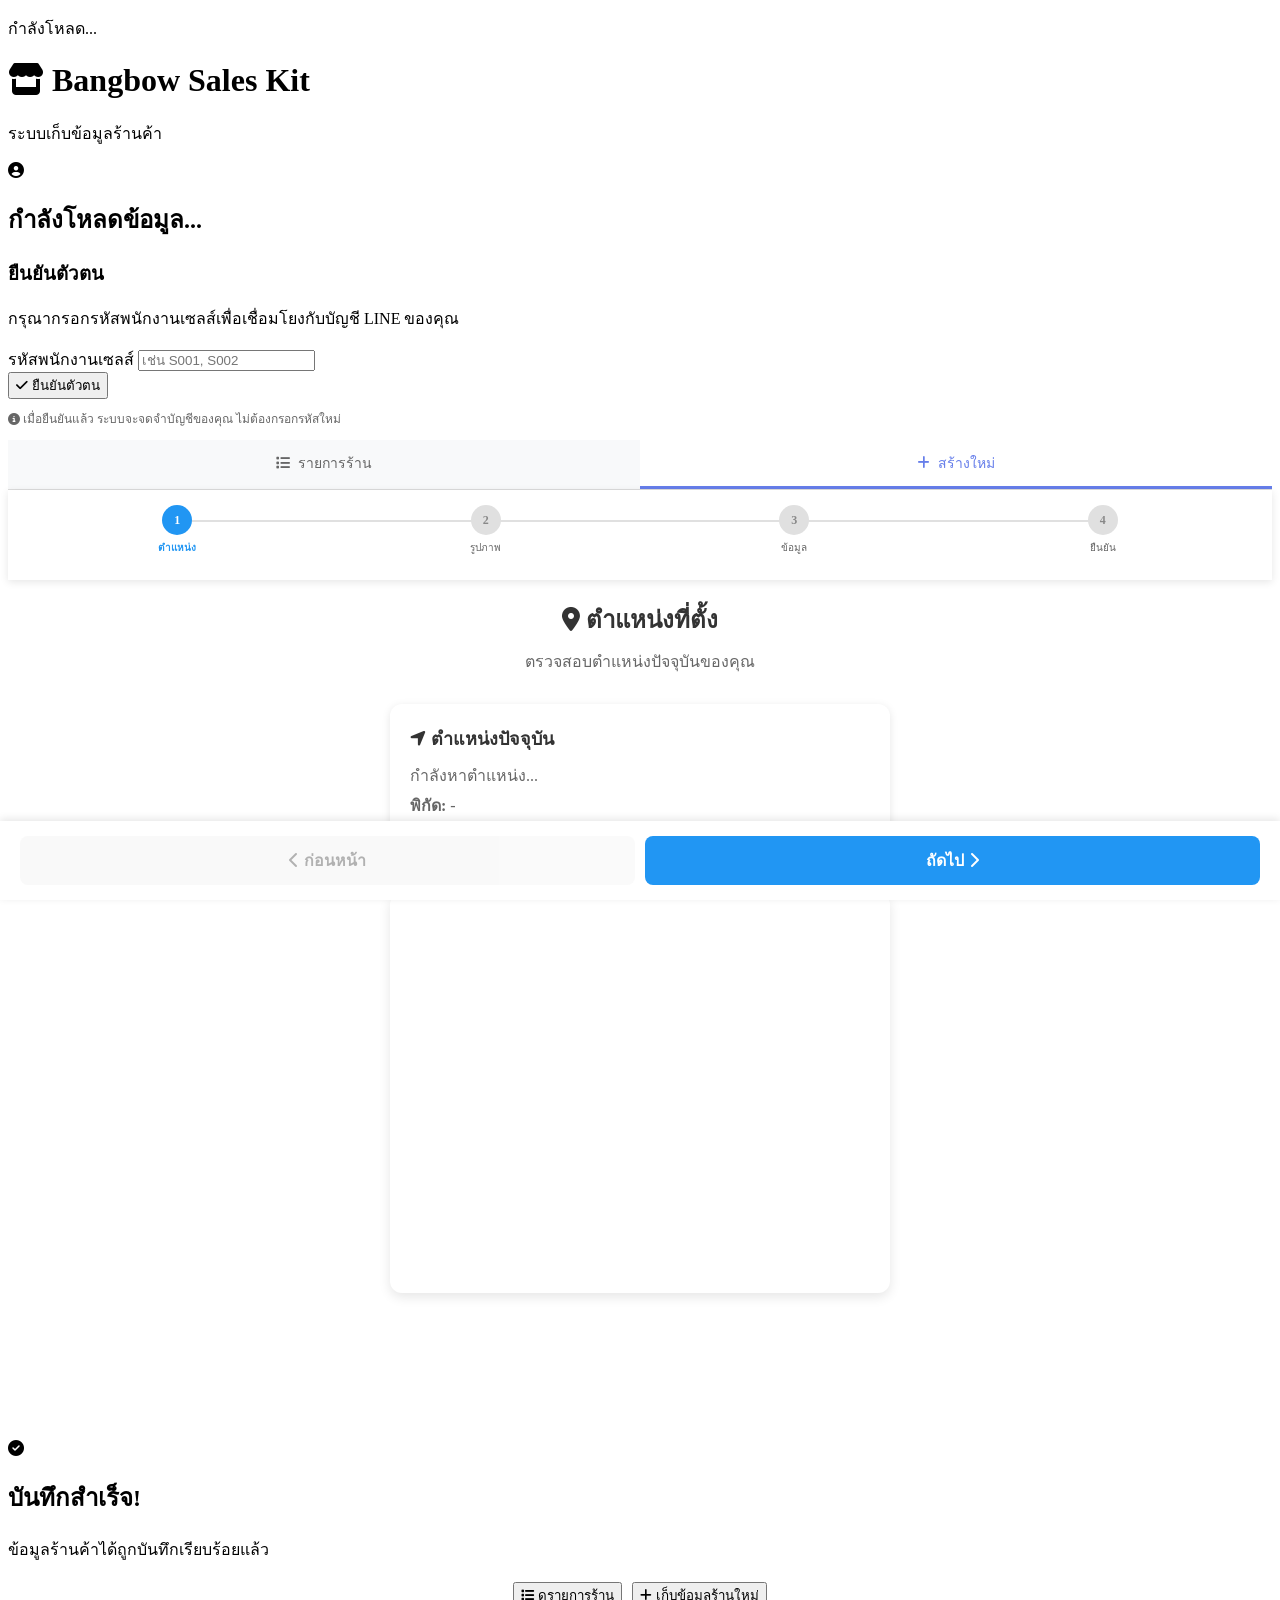
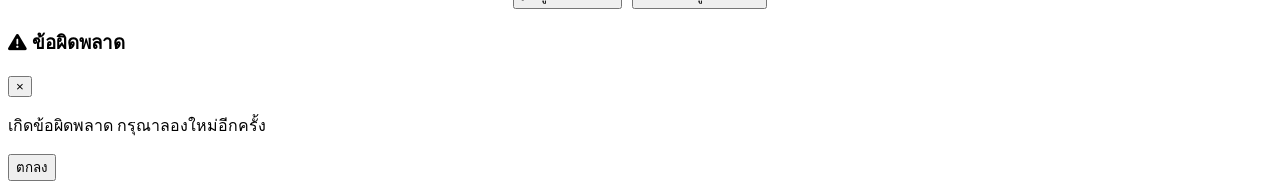
==== crmliff/www/liff-app.html @ 9cd65700 "ปรับปรุงฟังก์ชันการจัดการพนักงานเซลส์ใน JavaScript โดยเพิ่มการเก็บข้อมูลพนักงานใน localStorage สำหรั" ====
<!DOCTYPE html>
<html lang="th">
<head>
    <meta charset="UTF-8">
    <meta name="viewport" content="width=device-width, initial-scale=1.0, user-scalable=no">
    <title>Bangbow Sales Kit - เก็บข้อมูลร้านค้า</title>
    
    <!-- LIFF SDK -->
    <script src="https://static.line-scdn.net/liff/edge/2/sdk.js"></script>
    
    <!-- Leaflet CSS -->
    <link rel="stylesheet" href="https://unpkg.com/leaflet@1.9.4/dist/leaflet.css" />
    
    <!-- CSS -->
    <link rel="stylesheet" href="/assets/crmliff/css/liff-app.css">
    
    <!-- Fonts -->
    <link rel="preconnect" href="https://fonts.googleapis.com">
    <link rel="preconnect" href="https://fonts.gstatic.com" crossorigin>
    <link href="https://fonts.googleapis.com/css2?family=Prompt:wght@300;400;500;600;700&display=swap" rel="stylesheet">
    
    <!-- Icons -->
    <link rel="stylesheet" href="https://cdnjs.cloudflare.com/ajax/libs/font-awesome/6.4.0/css/all.min.css">
    
    <style>
        /* Progress Bar Styles */
        .progress-container {
            background: white;
            padding: 15px;
            box-shadow: 0 2px 8px rgba(0,0,0,0.1);
            position: sticky;
            top: 0;
            z-index: 100;
        }
        
        .progress-bar {
            display: flex;
            justify-content: space-between;
            align-items: center;
            margin-bottom: 10px;
        }
        
        .progress-step {
            flex: 1;
            text-align: center;
            position: relative;
        }
        
        .progress-step:not(:last-child)::after {
            content: '';
            position: absolute;
            top: 15px;
            right: -50%;
            width: 100%;
            height: 2px;
            background: #e0e0e0;
            z-index: -1;
        }
        
        .progress-step.completed::after {
            background: #4CAF50;
        }
        
        .progress-step-circle {
            width: 30px;
            height: 30px;
            border-radius: 50%;
            background: #e0e0e0;
            color: #888;
            display: flex;
            align-items: center;
            justify-content: center;
            margin: 0 auto 5px;
            font-weight: bold;
            font-size: 12px;
        }
        
        .progress-step.active .progress-step-circle {
            background: #2196F3;
            color: white;
        }
        
        .progress-step.completed .progress-step-circle {
            background: #4CAF50;
            color: white;
        }
        
        .progress-step-label {
            font-size: 10px;
            color: #666;
            font-weight: 500;
        }
        
        .progress-step.active .progress-step-label {
            color: #2196F3;
            font-weight: 600;
        }
        
        .progress-step.completed .progress-step-label {
            color: #4CAF50;
            font-weight: 600;
        }
        
        /* Step Content Styles */
        .step-content {
            display: none;
            padding: 20px 20px 120px 20px; /* Extra bottom padding for navigation */
            min-height: calc(100vh - 180px);
            max-width: 500px;
            margin: 0 auto;
            overflow-y: auto;
        }
        
        .step-content.active {
            display: block;
        }
        
        .step-title {
            text-align: center;
            margin-bottom: 30px;
            color: #333;
        }
        
        .step-title h2 {
            margin: 0 0 10px 0;
            font-size: 24px;
            font-weight: 600;
        }
        
        .step-title p {
            margin: 0;
            color: #666;
            font-size: 16px;
        }
        
        /* Navigation Buttons */
        .step-navigation {
            position: fixed;
            bottom: 0;
            left: 0;
            right: 0;
            background: white;
            padding: 15px 20px;
            padding-bottom: max(15px, env(safe-area-inset-bottom));
            box-shadow: 0 -2px 8px rgba(0,0,0,0.1);
            display: flex;
            gap: 10px;
            z-index: 1000;
        }
        
        .btn-nav {
            flex: 1;
            padding: 12px 20px;
            border: none;
            border-radius: 8px;
            font-size: 16px;
            font-weight: 600;
            cursor: pointer;
            transition: all 0.3s ease;
        }
        
        .btn-nav.btn-prev {
            background: #f5f5f5;
            color: #666;
        }
        
        .btn-nav.btn-next {
            background: #2196F3;
            color: white;
        }
        
        .btn-nav:disabled {
            opacity: 0.5;
            cursor: not-allowed;
        }
        
        /* Map specific styles for step 1 */
        .map-step-container {
            height: 50vh;
            max-height: 400px;
            min-height: 250px;
            border-radius: 12px;
            overflow: hidden;
            box-shadow: 0 4px 12px rgba(0,0,0,0.1);
            margin-bottom: 20px;
        }
        
        .location-info-card {
            background: white;
            padding: 20px;
            border-radius: 12px;
            box-shadow: 0 2px 8px rgba(0,0,0,0.1);
            margin-bottom: 20px;
        }
        
        .location-info-card h3 {
            margin: 0 0 10px 0;
            color: #333;
            font-size: 18px;
        }
        
        .location-info-card p {
            margin: 5px 0;
            color: #666;
        }
        
        .location-accuracy {
            display: flex;
            align-items: center;
            gap: 10px;
            margin-top: 10px;
        }
        
        .accuracy-dot {
            width: 12px;
            height: 12px;
            border-radius: 50%;
        }
        
        .accuracy-high { background: #4CAF50; }
        .accuracy-medium { background: #FF9800; }
        .accuracy-low { background: #F44336; }
        
        /* Photo section styles for step 2 */
        .photo-section {
            text-align: center;
        }
        
        .photo-capture-container {
            background: #f8f9fa;
            border: 2px dashed #dee2e6;
            border-radius: 12px;
            padding: 40px 20px;
            margin-bottom: 30px;
            transition: all 0.3s ease;
        }
        
        .photo-capture-container.has-photo {
            border-style: solid;
            border-color: #4CAF50;
            background: #f8fff8;
        }
        
        .photo-preview-large {
            max-width: 100%;
            max-height: 300px;
            border-radius: 8px;
            margin-bottom: 15px;
        }
        
        /* Store type selection for step 2 */
        .store-type-grid {
            display: grid;
            grid-template-columns: repeat(2, 1fr);
            gap: 15px;
            margin-top: 30px;
        }
        
        .store-type-card {
            background: white;
            border: 2px solid #e0e0e0;
            border-radius: 12px;
            padding: 20px;
            text-align: center;
            cursor: pointer;
            transition: all 0.3s ease;
        }
        
        .store-type-card.selected {
            border-color: #2196F3;
            background: #f3f8ff;
        }
        
        .store-type-card .icon {
            font-size: 32px;
            margin-bottom: 10px;
        }
        
        .store-type-card .name {
            font-size: 14px;
            font-weight: 600;
            color: #333;
        }
        
        /* Confirm step styles */
        .confirm-section {
            background: white;
            border-radius: 12px;
            padding: 20px;
            margin-bottom: 20px;
            box-shadow: 0 2px 8px rgba(0,0,0,0.1);
        }
        
        .confirm-section h3 {
            margin: 0 0 15px 0;
            color: #333;
            font-size: 18px;
            display: flex;
            align-items: center;
            gap: 10px;
        }
        
        .confirm-item {
            display: flex;
            justify-content: space-between;
            padding: 10px 0;
            border-bottom: 1px solid #f0f0f0;
        }
        
        .confirm-item:last-child {
            border-bottom: none;
        }
        
        .confirm-item .label {
            color: #666;
            font-weight: 500;
        }
        
        .confirm-item .value {
            color: #333;
            font-weight: 600;
            text-align: right;
            max-width: 60%;
        }
        
        .confirm-photo {
            width: 100px;
            height: 100px;
            object-fit: cover;
            border-radius: 8px;
        }
        
        /* Navigation Tabs */
        .nav-tabs {
            display: flex;
            background: #f8f9fa;
            border-bottom: 1px solid #ddd;
            padding: 0;
            margin: 0;
        }
        
        .nav-tab {
            flex: 1;
            padding: 12px 10px;
            background: none;
            border: none;
            color: #666;
            font-size: 14px;
            cursor: pointer;
            transition: all 0.3s ease;
            border-bottom: 3px solid transparent;
        }
        
        .nav-tab:hover {
            background: #e9ecef;
            color: #667eea;
        }
        
        .nav-tab.active {
            color: #667eea;
            border-bottom-color: #667eea;
            background: white;
        }
        
        .nav-tab i {
            margin-right: 5px;
        }

        /* Responsive Design */
        @media (max-width: 480px) {
            .step-content {
                padding: 15px 15px 130px 15px;
                min-height: calc(100vh - 160px);
            }
            
            .step-title h2 {
                font-size: 20px;
            }
            
            .step-title p {
                font-size: 14px;
            }
            
            .map-step-container {
                height: 45vh;
                max-height: 300px;
                min-height: 200px;
            }
            
            .step-navigation {
                padding: 12px 15px;
                padding-bottom: max(12px, env(safe-area-inset-bottom));
            }
            
            .btn-nav {
                padding: 10px 15px;
                font-size: 14px;
            }
        }
        
        /* iPhone X/XS/11 Pro and similar */
        @media screen and (device-width: 375px) and (device-height: 812px) and (-webkit-device-pixel-ratio: 3) {
            .step-content {
                padding-bottom: calc(120px + env(safe-area-inset-bottom));
            }
        }
    </style>
</head>
<body>
    <!-- Loading Screen -->
    <div id="loading-screen" class="loading-screen">
        <div class="loading-spinner">
            <div class="spinner"></div>
            <p>กำลังโหลด...</p>
        </div>
    </div>

    <!-- Login/Verification Screen -->
    <div id="login-screen" class="screen hidden">
        <div class="header">
            <h1><i class="fas fa-store"></i> Bangbow Sales Kit</h1>
            <p>ระบบเก็บข้อมูลร้านค้า</p>
        </div>
        
        <div class="login-content">
            <div class="profile-section">
                <div class="profile-avatar">
                    <i class="fas fa-user-circle"></i>
                </div>
                <h2 id="user-name">กำลังโหลดข้อมูล...</h2>
            </div>
            
            <div class="verification-form">
                <h3>ยืนยันตัวตน</h3>
                <p id="verification-message-main">กรุณากรอกรหัสพนักงานเซลส์เพื่อเชื่อมโยงกับบัญชี LINE ของคุณ</p>
                <div class="form-group">
                    <label for="agent-code">รหัสพนักงานเซลส์</label>
                    <input type="text" id="agent-code" placeholder="เช่น S001, S002">
                </div>
                <button id="verify-btn" class="btn btn-primary">
                    <i class="fas fa-check"></i> ยืนยันตัวตน
                </button>
                <p class="text-muted" style="font-size: 12px; margin-top: 10px; color: #666;">
                    <i class="fas fa-info-circle"></i> เมื่อยืนยันแล้ว ระบบจะจดจำบัญชีของคุณ ไม่ต้องกรอกรหัสใหม่
                </p>
            </div>
        </div>
    </div>

    <!-- Main App Screen with Steps -->
    <div id="main-screen" class="screen hidden">
        <!-- Navigation Tabs -->
        <div class="nav-tabs">
            <button class="nav-tab" id="nav-list" onclick="window.location.href='/list-store'">
                <i class="fas fa-list"></i> รายการร้าน
            </button>
            <button class="nav-tab active" id="nav-create">
                <i class="fas fa-plus"></i> สร้างใหม่
            </button>
        </div>

        <!-- Progress Bar -->
        <div class="progress-container">
            <div class="progress-bar">
                <div class="progress-step active" data-step="1">
                    <div class="progress-step-circle">1</div>
                    <div class="progress-step-label">ตำแหน่ง</div>
                </div>
                <div class="progress-step" data-step="2">
                    <div class="progress-step-circle">2</div>
                    <div class="progress-step-label">รูปภาพ</div>
                </div>
                <div class="progress-step" data-step="3">
                    <div class="progress-step-circle">3</div>
                    <div class="progress-step-label">ข้อมูล</div>
                </div>
                <div class="progress-step" data-step="4">
                    <div class="progress-step-circle">4</div>
                    <div class="progress-step-label">ยืนยัน</div>
                </div>
            </div>
        </div>

        <!-- Step 1: Location -->
        <div id="step-1" class="step-content active">
            <div class="step-title">
                <h2><i class="fas fa-map-marker-alt"></i> ตำแหน่งที่ตั้ง</h2>
                <p>ตรวจสอบตำแหน่งปัจจุบันของคุณ</p>
            </div>
            
            <div class="location-info-card">
                <h3><i class="fas fa-location-arrow"></i> ตำแหน่งปัจจุบัน</h3>
                <p id="current-address">กำลังหาตำแหน่ง...</p>
                <p><strong>พิกัด:</strong> <span id="current-coordinates">-</span></p>
                <div class="location-accuracy">
                    <div id="accuracy-dot" class="accuracy-dot accuracy-medium"></div>
                    <span id="accuracy-text">ความแม่นยำ: ปานกลาง</span>
                </div>
            </div>
            
            <div class="map-step-container">
                <div id="step1-map" class="map"></div>
            </div>
        </div>

        <!-- Step 2: Photo and Store Type -->
        <div id="step-2" class="step-content">
            <div class="step-title">
                <h2><i class="fas fa-camera"></i> รูปภาพและประเภทร้าน</h2>
                <p>ถ่ายรูปหน้าร้านและเลือกประเภทร้าน</p>
            </div>
            
            <div class="photo-section">
                <h3><i class="fas fa-camera"></i> ถ่ายรูปหน้าร้าน</h3>
                <div class="photo-capture-container" id="photo-capture-container">
                    <input type="file" id="photo-input" accept="image/*" capture="environment" style="display: none;">
                    <div id="photo-preview-step2" class="hidden">
                        <img id="preview-image-step2" class="photo-preview-large" src="" alt="Preview">
                        <div>
                            <button id="retake-btn-step2" class="btn btn-secondary">
                                <i class="fas fa-redo"></i> ถ่ายใหม่
                            </button>
                        </div>
                    </div>
                    <div id="photo-capture-prompt">
                        <i class="fas fa-camera" style="font-size: 48px; color: #ccc; margin-bottom: 15px;"></i>
                        <p style="color: #666; margin-bottom: 20px;">คลิกเพื่อถ่ายรูปหน้าร้าน</p>
                        <button id="take-photo-btn-step2" class="btn btn-photo">
                            <i class="fas fa-camera"></i> ถ่ายรูป
                        </button>
                    </div>
                </div>
            </div>

            <div class="store-type-section">
                <h3><i class="fas fa-store"></i> เลือกประเภทร้าน</h3>
                <div class="store-type-grid" id="store-type-grid">
                    <div class="store-type-card" data-type="food">
                        <div class="icon">🍽️</div>
                        <div class="name">ร้านอาหาร</div>
                    </div>
                    <div class="store-type-card" data-type="retail">
                        <div class="icon">🏪</div>
                        <div class="name">ร้านค้าปลีก</div>
                    </div>
                    <div class="store-type-card" data-type="grocery">
                        <div class="icon">🛒</div>
                        <div class="name">ร้านโชห่วย</div>
                    </div>
                    <div class="store-type-card" data-type="drink">
                        <div class="icon">☕</div>
                        <div class="name">ร้านเครื่องดื่ม</div>
                    </div>
                    <div class="store-type-card" data-type="convenience">
                        <div class="icon">🏬</div>
                        <div class="name">ร้านสะดวกซื้อ</div>
                    </div>
                    <div class="store-type-card" data-type="pharmacy">
                        <div class="icon">💊</div>
                        <div class="name">ร้านยา</div>
                    </div>
                </div>
            </div>
        </div>

        <!-- Step 3: Information -->
        <div id="step-3" class="step-content">
            <div class="step-title">
                <h2><i class="fas fa-info-circle"></i> ข้อมูลร้าน</h2>
                <p>กรอกข้อมูลเพิ่มเติมของร้าน (ไม่บังคับ)</p>
            </div>
            
            <div class="form-group">
                <label for="store-name-step3">ชื่อร้าน</label>
                <input type="text" id="store-name-step3" placeholder="เช่น ร้านแม่สมศรี">
            </div>
            <div class="form-group">
                <label for="contact-name-step3">ชื่อผู้ติดต่อ</label>
                <input type="text" id="contact-name-step3" placeholder="เช่น คุณสมศรี">
            </div>
            <div class="form-group">
                <label for="contact-phone-step3">เบอร์โทร</label>
                <input type="tel" id="contact-phone-step3" placeholder="เช่น 089-123-4567">
            </div>
            <div class="form-group">
                <label for="store-description-step3">ข้อความเพิ่มเติม</label>
                <textarea id="store-description-step3" placeholder="เช่น อยู่ริมถนน ใกล้เซเว่น" rows="4"></textarea>
            </div>
        </div>

        <!-- Step 4: Confirm -->
        <div id="step-4" class="step-content">
            <div class="step-title">
                <h2><i class="fas fa-check-circle"></i> ตรวจสอบข้อมูล</h2>
                <p>กรุณาตรวจสอบข้อมูลก่อนบันทึก</p>
            </div>
            
            <div class="confirm-section">
                <h3><i class="fas fa-map-marker-alt"></i> ตำแหน่งที่ตั้ง</h3>
                <div class="confirm-item">
                    <span class="label">ที่อยู่:</span>
                    <span class="value" id="confirm-address">-</span>
                </div>
                <div class="confirm-item">
                    <span class="label">พิกัด:</span>
                    <span class="value" id="confirm-coordinates">-</span>
                </div>
            </div>

            <div class="confirm-section">
                <h3><i class="fas fa-camera"></i> รูปภาพและประเภท</h3>
                <div class="confirm-item">
                    <span class="label">รูปภาพ:</span>
                    <img id="confirm-photo" class="confirm-photo" src="" alt="ไม่มีรูปภาพ">
                </div>
                <div class="confirm-item">
                    <span class="label">ประเภทร้าน:</span>
                    <span class="value" id="confirm-store-type">-</span>
                </div>
            </div>

            <div class="confirm-section">
                <h3><i class="fas fa-info-circle"></i> ข้อมูลร้าน</h3>
                <div class="confirm-item">
                    <span class="label">ชื่อร้าน:</span>
                    <span class="value" id="confirm-store-name">-</span>
                </div>
                <div class="confirm-item">
                    <span class="label">ผู้ติดต่อ:</span>
                    <span class="value" id="confirm-contact-name">-</span>
                </div>
                <div class="confirm-item">
                    <span class="label">เบอร์โทร:</span>
                    <span class="value" id="confirm-contact-phone">-</span>
                </div>
                <div class="confirm-item">
                    <span class="label">หมายเหตุ:</span>
                    <span class="value" id="confirm-description">-</span>
                </div>
            </div>
        </div>

        <!-- Navigation Buttons -->
        <div class="step-navigation">
            <button id="prev-btn" class="btn-nav btn-prev" disabled>
                <i class="fas fa-chevron-left"></i> ก่อนหน้า
            </button>
            <button id="next-btn" class="btn-nav btn-next">
                ถัดไป <i class="fas fa-chevron-right"></i>
            </button>
        </div>
    </div>

    <!-- Success Screen -->
    <div id="success-screen" class="screen hidden">
        <div class="success-content">
            <div class="success-icon">
                <i class="fas fa-check-circle"></i>
            </div>
            <h2>บันทึกสำเร็จ!</h2>
            <p>ข้อมูลร้านค้าได้ถูกบันทึกเรียบร้อยแล้ว</p>
            <div style="display: flex; gap: 10px; justify-content: center; margin-top: 20px;">
                <button id="view-stores-btn" class="btn btn-secondary" onclick="window.location.href='/list-store'">
                    <i class="fas fa-list"></i> ดูรายการร้าน
                </button>
                <button id="new-visit-btn" class="btn btn-primary">
                    <i class="fas fa-plus"></i> เก็บข้อมูลร้านใหม่
                </button>
            </div>
        </div>
    </div>

    <!-- Error Modal -->
    <div id="error-modal" class="modal hidden">
        <div class="modal-content">
            <div class="modal-header">
                <h3><i class="fas fa-exclamation-triangle"></i> ข้อผิดพลาด</h3>
                <button id="close-error" class="btn-close">&times;</button>
            </div>
            <div class="modal-body">
                <p id="error-message">เกิดข้อผิดพลาด กรุณาลองใหม่อีกครั้ง</p>
            </div>
            <div class="modal-footer">
                <button id="error-ok-btn" class="btn btn-primary">ตกลง</button>
            </div>
        </div>
    </div>

    <!-- Leaflet JavaScript -->
    <script src="https://unpkg.com/leaflet@1.9.4/dist/leaflet.js"></script>
    
    <!-- JavaScript -->
    <script src="/assets/crmliff/js/common.js?v=1.0.0"></script>
    <script src="/assets/crmliff/js/liff-app.js?v=1.0.3"></script>
</body>
</html>
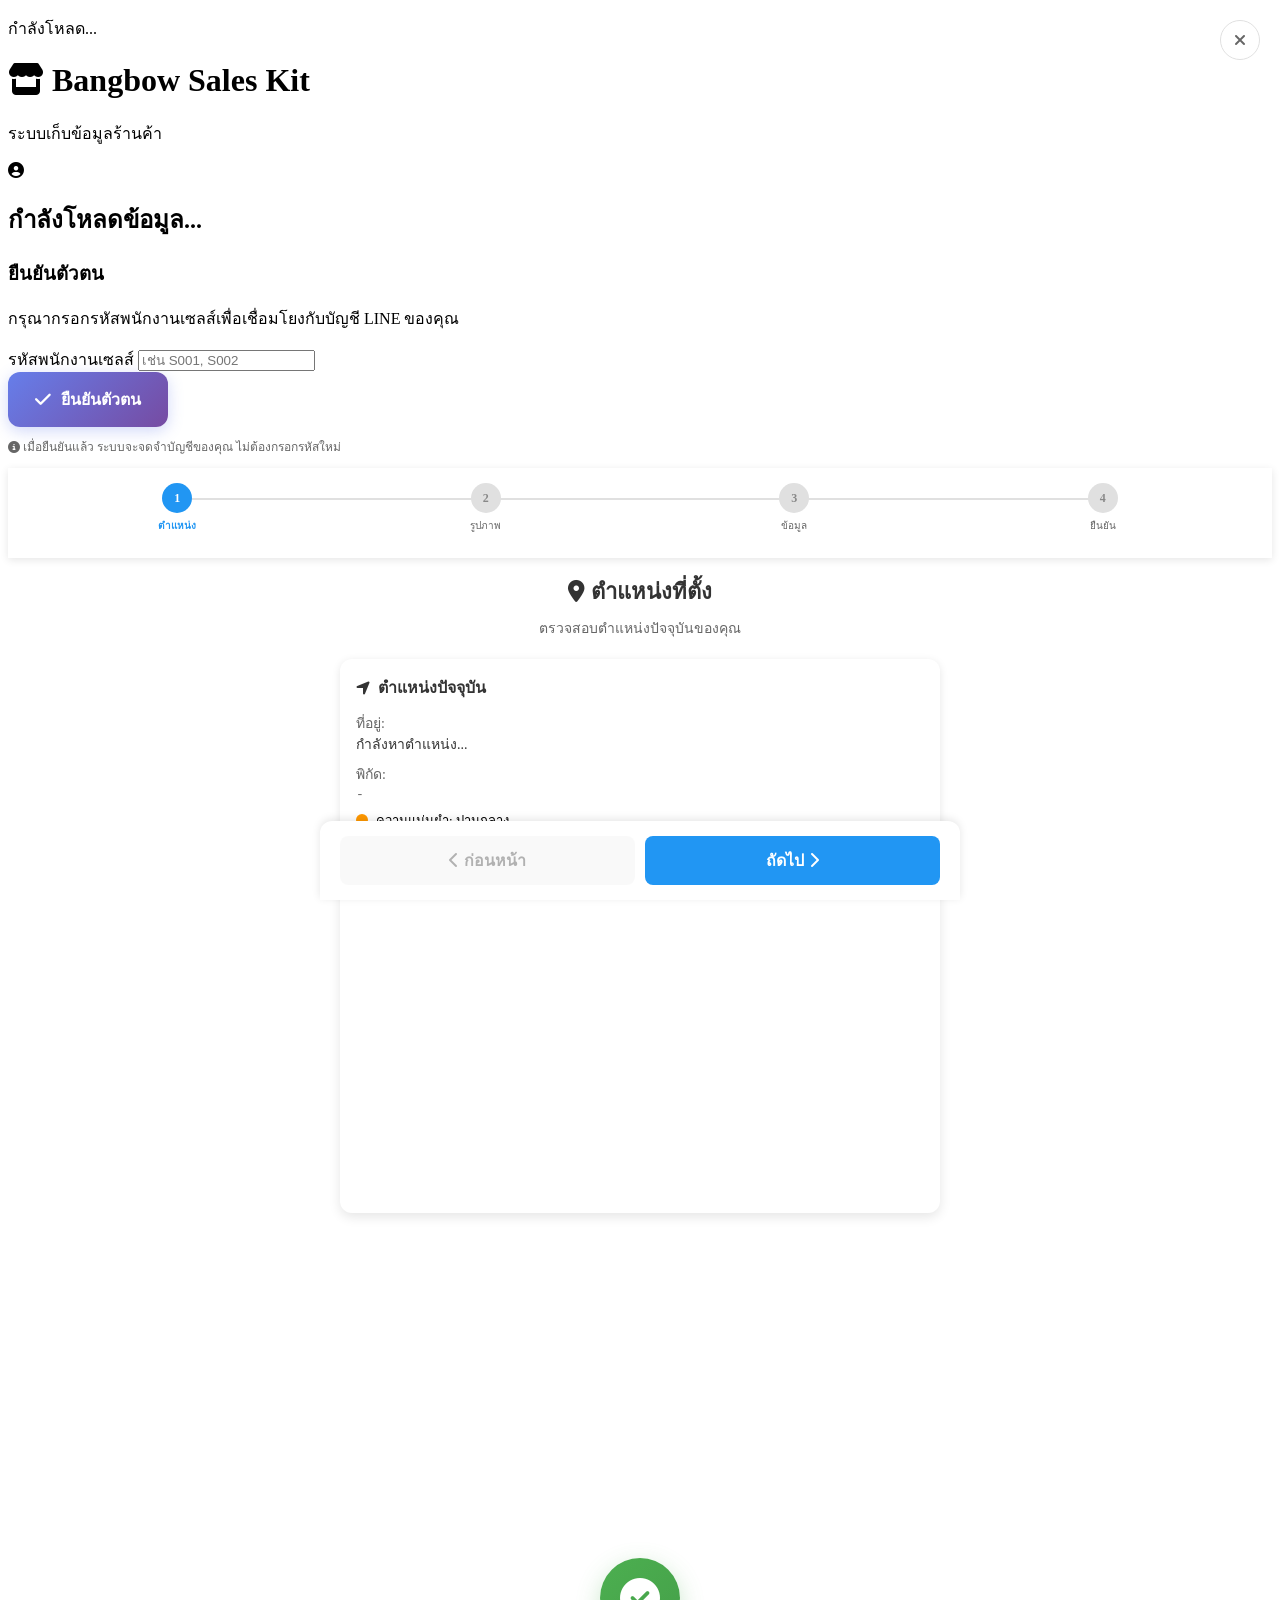
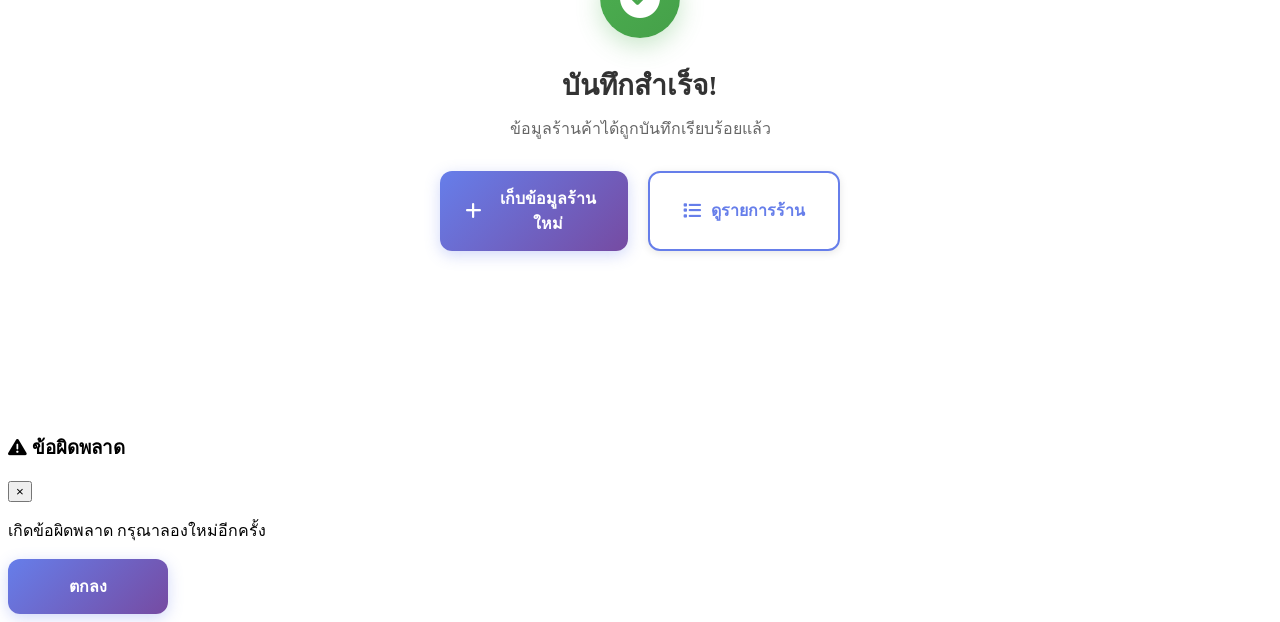
==== commit 19c8df5f: "ปรับปรุงฟังก์ชันการสร้างร้านค้าใน API โดยเพิ่มการจัดการข้อมูลร้านค้าและการเช็คอิน รวมถึงการปรับปรุง " ====
--- a/crmliff/www/liff-app.html
+++ b/crmliff/www/liff-app.html
@@ -104,11 +104,20 @@
         /* Step Content Styles */
         .step-content {
             display: none;
-            padding: 20px 20px 120px 20px; /* Extra bottom padding for navigation */
+            padding: 16px 12px 100px 12px; /* Extra bottom padding for navigation */
             min-height: calc(100vh - 180px);
-            max-width: 500px;
-            margin: 0 auto;
+            max-width: 100%;
+            margin: 0;
             overflow-y: auto;
+        }
+        
+        /* Responsive design for larger screens */
+        @media (min-width: 768px) {
+            .step-content {
+                max-width: 600px;
+                margin: 0 auto;
+                padding: 16px 20px 100px 20px;
+            }
         }
         
         .step-content.active {
@@ -117,20 +126,20 @@
         
         .step-title {
             text-align: center;
-            margin-bottom: 30px;
+            margin-bottom: 20px;
             color: #333;
         }
         
         .step-title h2 {
-            margin: 0 0 10px 0;
-            font-size: 24px;
+            margin: 0 0 8px 0;
+            font-size: 22px;
             font-weight: 600;
         }
         
         .step-title p {
             margin: 0;
             color: #666;
-            font-size: 16px;
+            font-size: 14px;
         }
         
         /* Navigation Buttons */
@@ -140,12 +149,22 @@
             left: 0;
             right: 0;
             background: white;
-            padding: 15px 20px;
+            padding: 15px 12px;
             padding-bottom: max(15px, env(safe-area-inset-bottom));
             box-shadow: 0 -2px 8px rgba(0,0,0,0.1);
             display: flex;
             gap: 10px;
             z-index: 1000;
+        }
+        
+        @media (min-width: 768px) {
+            .step-navigation {
+                padding: 15px 20px;
+                max-width: 600px;
+                left: 50%;
+                transform: translateX(-50%);
+                border-radius: 12px 12px 0 0;
+            }
         }
         
         .btn-nav {
@@ -176,39 +195,45 @@
         
         /* Map specific styles for step 1 */
         .map-step-container {
-            height: 50vh;
-            max-height: 400px;
-            min-height: 250px;
+            height: 45vh;
+            max-height: 350px;
+            min-height: 200px;
             border-radius: 12px;
             overflow: hidden;
             box-shadow: 0 4px 12px rgba(0,0,0,0.1);
-            margin-bottom: 20px;
+            margin-bottom: 16px;
         }
         
         .location-info-card {
             background: white;
-            padding: 20px;
+            padding: 16px;
             border-radius: 12px;
             box-shadow: 0 2px 8px rgba(0,0,0,0.1);
-            margin-bottom: 20px;
+            margin-bottom: 16px;
         }
         
         .location-info-card h3 {
-            margin: 0 0 10px 0;
+            margin: 0 0 12px 0;
             color: #333;
-            font-size: 18px;
+            font-size: 16px;
+            display: flex;
+            align-items: center;
+            gap: 8px;
         }
         
         .location-info-card p {
-            margin: 5px 0;
+            margin: 4px 0;
             color: #666;
+            font-size: 14px;
+            line-height: 1.4;
         }
         
         .location-accuracy {
             display: flex;
             align-items: center;
-            gap: 10px;
-            margin-top: 10px;
+            gap: 8px;
+            margin-top: 8px;
+            font-size: 13px;
         }
         
         .accuracy-dot {
@@ -264,11 +289,41 @@
             text-align: center;
             cursor: pointer;
             transition: all 0.3s ease;
+            position: relative;
         }
         
         .store-type-card.selected {
-            border-color: #2196F3;
-            background: #f3f8ff;
+            /* Selected styles are handled by JavaScript for mobile compatibility */
+        }
+        
+        .store-type-card.selected::before {
+            content: '';
+            position: absolute;
+            top: 8px;
+            right: 8px;
+            width: 20px;
+            height: 20px;
+            background: var(--store-type-color, #2196F3);
+            border-radius: 50%;
+            display: flex;
+            align-items: center;
+            justify-content: center;
+        }
+        
+        .store-type-card.selected::after {
+            content: '✓';
+            position: absolute;
+            top: 8px;
+            right: 8px;
+            width: 20px;
+            height: 20px;
+            color: white;
+            font-size: 12px;
+            font-weight: bold;
+            display: flex;
+            align-items: center;
+            justify-content: center;
+            pointer-events: none;
         }
         
         .store-type-card .icon {
@@ -329,41 +384,162 @@
             object-fit: cover;
             border-radius: 8px;
         }
-        
-        /* Navigation Tabs */
-        .nav-tabs {
-            display: flex;
-            background: #f8f9fa;
-            border-bottom: 1px solid #ddd;
-            padding: 0;
-            margin: 0;
-        }
-        
-        .nav-tab {
-            flex: 1;
-            padding: 12px 10px;
-            background: none;
+
+        /* Success Screen Styles */
+        .success-content {
+            text-align: center;
+            padding: 40px 20px;
+            min-height: 60vh;
+            display: flex;
+            flex-direction: column;
+            justify-content: center;
+            align-items: center;
+        }
+
+        .success-icon {
+            width: 80px;
+            height: 80px;
+            background: linear-gradient(135deg, #4CAF50 0%, #45a049 100%);
+            border-radius: 50%;
+            display: flex;
+            align-items: center;
+            justify-content: center;
+            margin: 0 auto 25px;
+            box-shadow: 0 8px 25px rgba(76, 175, 80, 0.3);
+            animation: successPulse 2s ease-in-out infinite;
+        }
+
+        .success-icon i {
+            font-size: 40px;
+            color: white;
+        }
+
+        @keyframes successPulse {
+            0%, 100% {
+                transform: scale(1);
+                box-shadow: 0 8px 25px rgba(76, 175, 80, 0.3);
+            }
+            50% {
+                transform: scale(1.05);
+                box-shadow: 0 12px 35px rgba(76, 175, 80, 0.4);
+            }
+        }
+
+        .success-content h2 {
+            color: #333;
+            font-size: 28px;
+            font-weight: 600;
+            margin: 0 0 10px 0;
+        }
+
+        .success-content p {
+            color: #666;
+            font-size: 16px;
+            margin: 0 0 30px 0;
+            line-height: 1.5;
+        }
+
+        /* Success Screen Buttons */
+        .success-buttons {
+            display: flex;
+            flex-direction: column;
+            gap: 15px;
+            width: 100%;
+            max-width: 320px;
+        }
+
+        .btn {
+            padding: 15px 25px;
             border: none;
-            color: #666;
-            font-size: 14px;
+            border-radius: 12px;
+            font-size: 16px;
+            font-weight: 600;
             cursor: pointer;
             transition: all 0.3s ease;
-            border-bottom: 3px solid transparent;
-        }
-        
-        .nav-tab:hover {
-            background: #e9ecef;
+            display: flex;
+            align-items: center;
+            justify-content: center;
+            gap: 10px;
+            text-decoration: none;
+            min-height: 55px;
+        }
+
+        .btn-primary {
+            background: linear-gradient(135deg, #667eea 0%, #764ba2 100%);
+            color: white;
+            box-shadow: 0 4px 15px rgba(102, 126, 234, 0.3);
+        }
+
+        .btn-primary:hover {
+            transform: translateY(-2px);
+            box-shadow: 0 6px 20px rgba(102, 126, 234, 0.4);
+        }
+
+        .btn-secondary {
+            background: white;
             color: #667eea;
-        }
-        
-        .nav-tab.active {
-            color: #667eea;
-            border-bottom-color: #667eea;
-            background: white;
-        }
-        
-        .nav-tab i {
-            margin-right: 5px;
+            border: 2px solid #667eea;
+            box-shadow: 0 2px 8px rgba(0,0,0,0.1);
+        }
+
+        .btn-secondary:hover {
+            background: #667eea;
+            color: white;
+            transform: translateY(-2px);
+            box-shadow: 0 4px 15px rgba(102, 126, 234, 0.3);
+        }
+
+        .btn i {
+            font-size: 18px;
+        }
+
+        /* Close Button */
+        .close-btn {
+            position: absolute;
+            top: 20px;
+            right: 20px;
+            width: 40px;
+            height: 40px;
+            background: rgba(255, 255, 255, 0.9);
+            border: 1px solid #e0e0e0;
+            border-radius: 50%;
+            display: flex;
+            align-items: center;
+            justify-content: center;
+            cursor: pointer;
+            transition: all 0.3s ease;
+            z-index: 10;
+            backdrop-filter: blur(10px);
+        }
+
+        .close-btn:hover {
+            background: rgba(255, 255, 255, 1);
+            border-color: #ccc;
+            transform: scale(1.1);
+            box-shadow: 0 4px 12px rgba(0,0,0,0.15);
+        }
+
+        .close-btn i {
+            font-size: 16px;
+            color: #666;
+        }
+
+        .close-btn:hover i {
+            color: #333;
+        }
+
+        /* Desktop styles for success screen */
+        @media (min-width: 768px) {
+            .success-buttons {
+                flex-direction: row;
+                gap: 20px;
+                max-width: 400px;
+            }
+
+            .btn {
+                flex: 1;
+                min-width: 160px;
+            }
         }
 
         /* Responsive Design */
@@ -375,6 +551,58 @@
             
             .step-title h2 {
                 font-size: 20px;
+            }
+
+            /* Success screen responsive */
+            .success-content {
+                padding: 30px 15px;
+                min-height: 70vh;
+            }
+
+            .success-icon {
+                width: 70px;
+                height: 70px;
+                margin-bottom: 20px;
+            }
+
+            .success-icon i {
+                font-size: 35px;
+            }
+
+            .success-content h2 {
+                font-size: 24px;
+            }
+
+            .success-content p {
+                font-size: 14px;
+                margin-bottom: 25px;
+            }
+
+            .success-buttons {
+                gap: 12px;
+                max-width: 280px;
+            }
+
+            .btn {
+                padding: 12px 20px;
+                font-size: 15px;
+                min-height: 50px;
+            }
+
+            .btn i {
+                font-size: 16px;
+            }
+
+            /* Close button responsive */
+            .close-btn {
+                top: 15px;
+                right: 15px;
+                width: 36px;
+                height: 36px;
+            }
+
+            .close-btn i {
+                font-size: 14px;
             }
             
             .step-title p {
@@ -449,15 +677,7 @@
 
     <!-- Main App Screen with Steps -->
     <div id="main-screen" class="screen hidden">
-        <!-- Navigation Tabs -->
-        <div class="nav-tabs">
-            <button class="nav-tab" id="nav-list" onclick="window.location.href='/list-store'">
-                <i class="fas fa-list"></i> รายการร้าน
-            </button>
-            <button class="nav-tab active" id="nav-create">
-                <i class="fas fa-plus"></i> สร้างใหม่
-            </button>
-        </div>
+
 
         <!-- Progress Bar -->
         <div class="progress-container">
@@ -490,8 +710,14 @@
             
             <div class="location-info-card">
                 <h3><i class="fas fa-location-arrow"></i> ตำแหน่งปัจจุบัน</h3>
-                <p id="current-address">กำลังหาตำแหน่ง...</p>
-                <p><strong>พิกัด:</strong> <span id="current-coordinates">-</span></p>
+                <div style="margin-bottom: 8px;">
+                    <div style="font-size: 14px; color: #666; margin-bottom: 2px;">ที่อยู่:</div>
+                    <div id="current-address" style="font-size: 14px; color: #333; line-height: 1.3;">กำลังหาตำแหน่ง...</div>
+                </div>
+                <div style="margin-bottom: 8px;">
+                    <div style="font-size: 14px; color: #666; margin-bottom: 2px;">พิกัด:</div>
+                    <div id="current-coordinates" style="font-size: 13px; color: #666; font-family: monospace;">-</div>
+                </div>
                 <div class="location-accuracy">
                     <div id="accuracy-dot" class="accuracy-dot accuracy-medium"></div>
                     <span id="accuracy-text">ความแม่นยำ: ปานกลาง</span>
@@ -535,29 +761,9 @@
             <div class="store-type-section">
                 <h3><i class="fas fa-store"></i> เลือกประเภทร้าน</h3>
                 <div class="store-type-grid" id="store-type-grid">
-                    <div class="store-type-card" data-type="food">
-                        <div class="icon">🍽️</div>
-                        <div class="name">ร้านอาหาร</div>
-                    </div>
-                    <div class="store-type-card" data-type="retail">
-                        <div class="icon">🏪</div>
-                        <div class="name">ร้านค้าปลีก</div>
-                    </div>
-                    <div class="store-type-card" data-type="grocery">
-                        <div class="icon">🛒</div>
-                        <div class="name">ร้านโชห่วย</div>
-                    </div>
-                    <div class="store-type-card" data-type="drink">
-                        <div class="icon">☕</div>
-                        <div class="name">ร้านเครื่องดื่ม</div>
-                    </div>
-                    <div class="store-type-card" data-type="convenience">
-                        <div class="icon">🏬</div>
-                        <div class="name">ร้านสะดวกซื้อ</div>
-                    </div>
-                    <div class="store-type-card" data-type="pharmacy">
-                        <div class="icon">💊</div>
-                        <div class="name">ร้านยา</div>
+                    <!-- Store types will be loaded dynamically from API -->
+                    <div style="grid-column: 1 / -1; text-align: center; padding: 20px; color: #666;">
+                        <i class="fas fa-spinner fa-spin"></i> กำลังโหลดประเภทร้าน...
                     </div>
                 </div>
             </div>
@@ -567,12 +773,12 @@
         <div id="step-3" class="step-content">
             <div class="step-title">
                 <h2><i class="fas fa-info-circle"></i> ข้อมูลร้าน</h2>
-                <p>กรอกข้อมูลเพิ่มเติมของร้าน (ไม่บังคับ)</p>
+                <p>กรอกข้อมูลร้าน (ชื่อร้านจำเป็นต้องกรอก)</p>
             </div>
             
             <div class="form-group">
-                <label for="store-name-step3">ชื่อร้าน</label>
-                <input type="text" id="store-name-step3" placeholder="เช่น ร้านแม่สมศรี">
+                <label for="store-name-step3">ชื่อร้าน <span style="color: #e53e3e;">*</span></label>
+                <input type="text" id="store-name-step3" placeholder="เช่น ร้านแม่สมศรี" required>
             </div>
             <div class="form-group">
                 <label for="contact-name-step3">ชื่อผู้ติดต่อ</label>
@@ -654,17 +860,20 @@
     <!-- Success Screen -->
     <div id="success-screen" class="screen hidden">
         <div class="success-content">
+            <button id="close-success-btn" class="close-btn">
+                <i class="fas fa-times"></i>
+            </button>
             <div class="success-icon">
                 <i class="fas fa-check-circle"></i>
             </div>
             <h2>บันทึกสำเร็จ!</h2>
             <p>ข้อมูลร้านค้าได้ถูกบันทึกเรียบร้อยแล้ว</p>
-            <div style="display: flex; gap: 10px; justify-content: center; margin-top: 20px;">
+            <div class="success-buttons">
+                <button id="new-visit-btn" class="btn btn-primary">
+                    <i class="fas fa-plus"></i> เก็บข้อมูลร้านใหม่
+                </button>
                 <button id="view-stores-btn" class="btn btn-secondary" onclick="window.location.href='/list-store'">
                     <i class="fas fa-list"></i> ดูรายการร้าน
-                </button>
-                <button id="new-visit-btn" class="btn btn-primary">
-                    <i class="fas fa-plus"></i> เก็บข้อมูลร้านใหม่
                 </button>
             </div>
         </div>
@@ -690,7 +899,8 @@
     <script src="https://unpkg.com/leaflet@1.9.4/dist/leaflet.js"></script>
     
     <!-- JavaScript -->
-    <script src="/assets/crmliff/js/common.js?v=1.0.0"></script>
-    <script src="/assets/crmliff/js/liff-app.js?v=1.0.3"></script>
+    <script src="/assets/crmliff/js/dev-mock.js?v=1.0.1"></script>
+    <script src="/assets/crmliff/js/common.js?v=1.0.1"></script>
+    <script src="/assets/crmliff/js/liff-app.js?v=1.0.5"></script>
 </body>
 </html> 
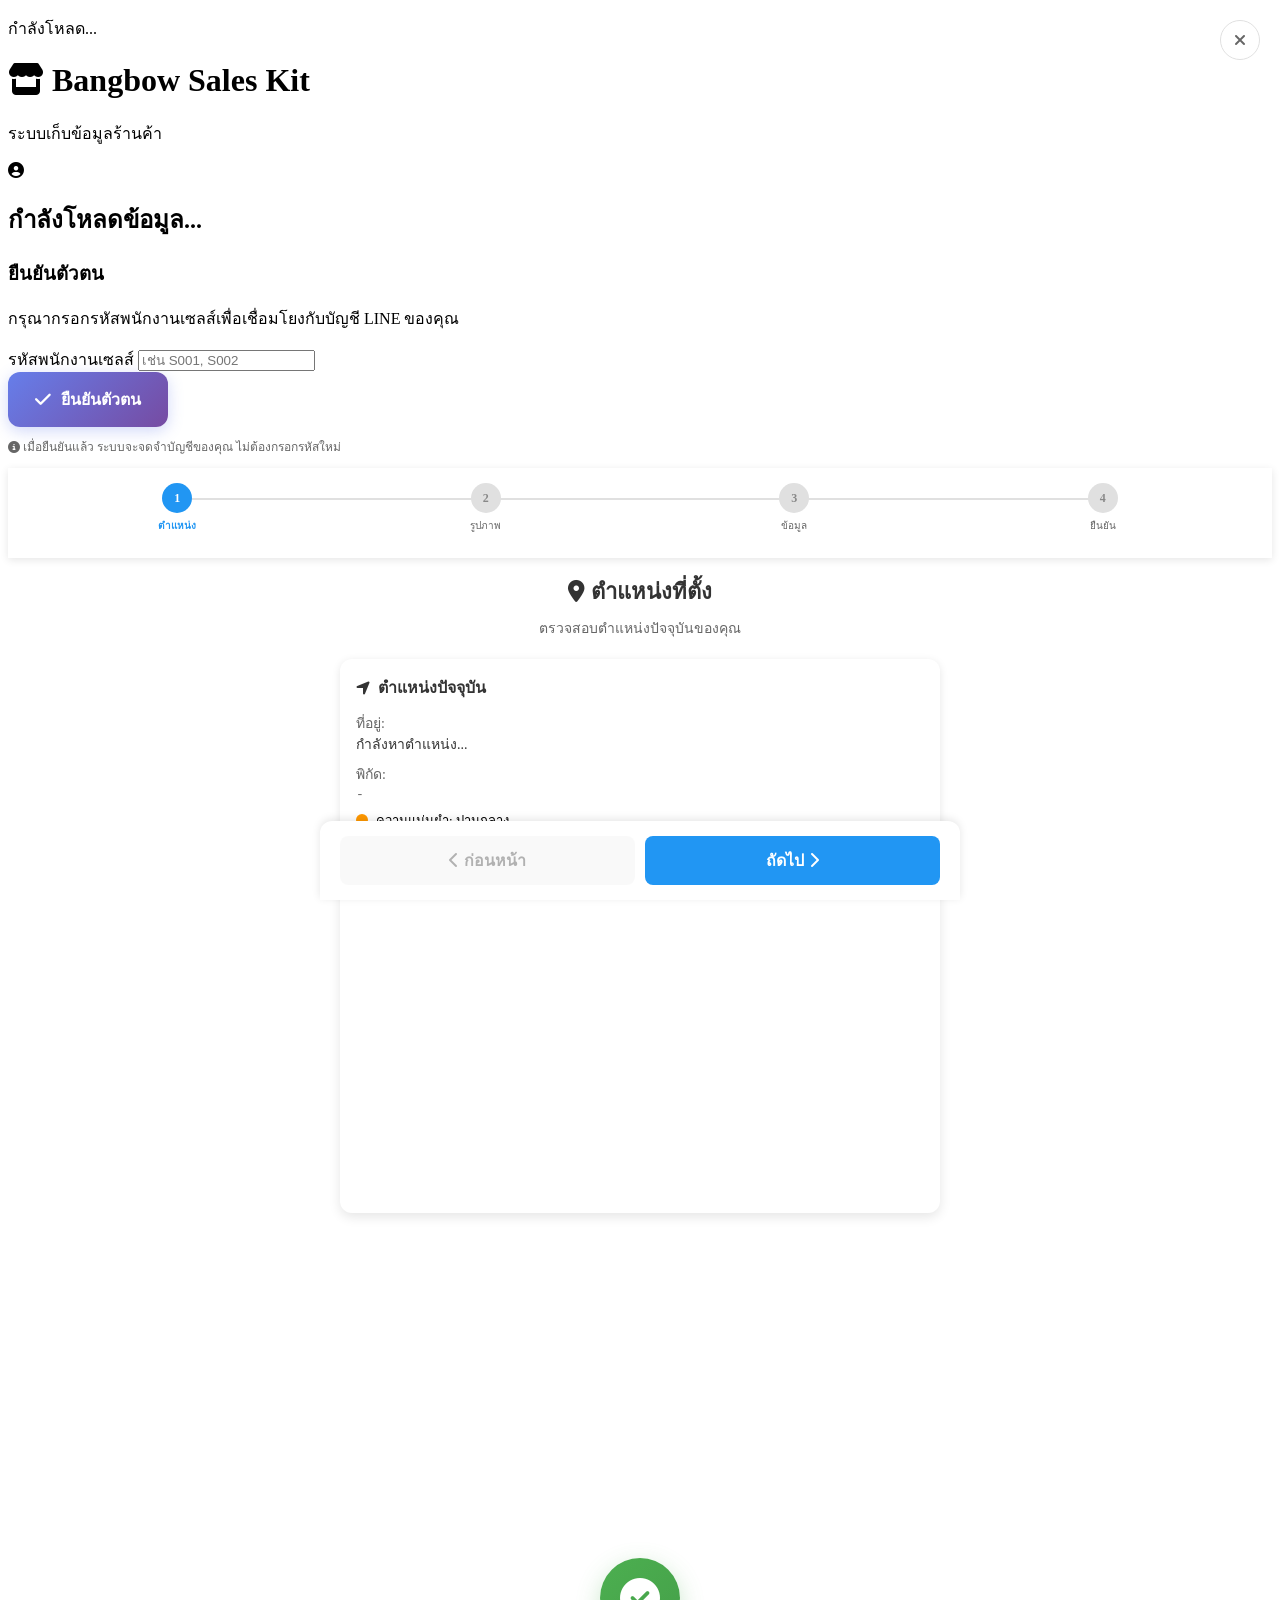
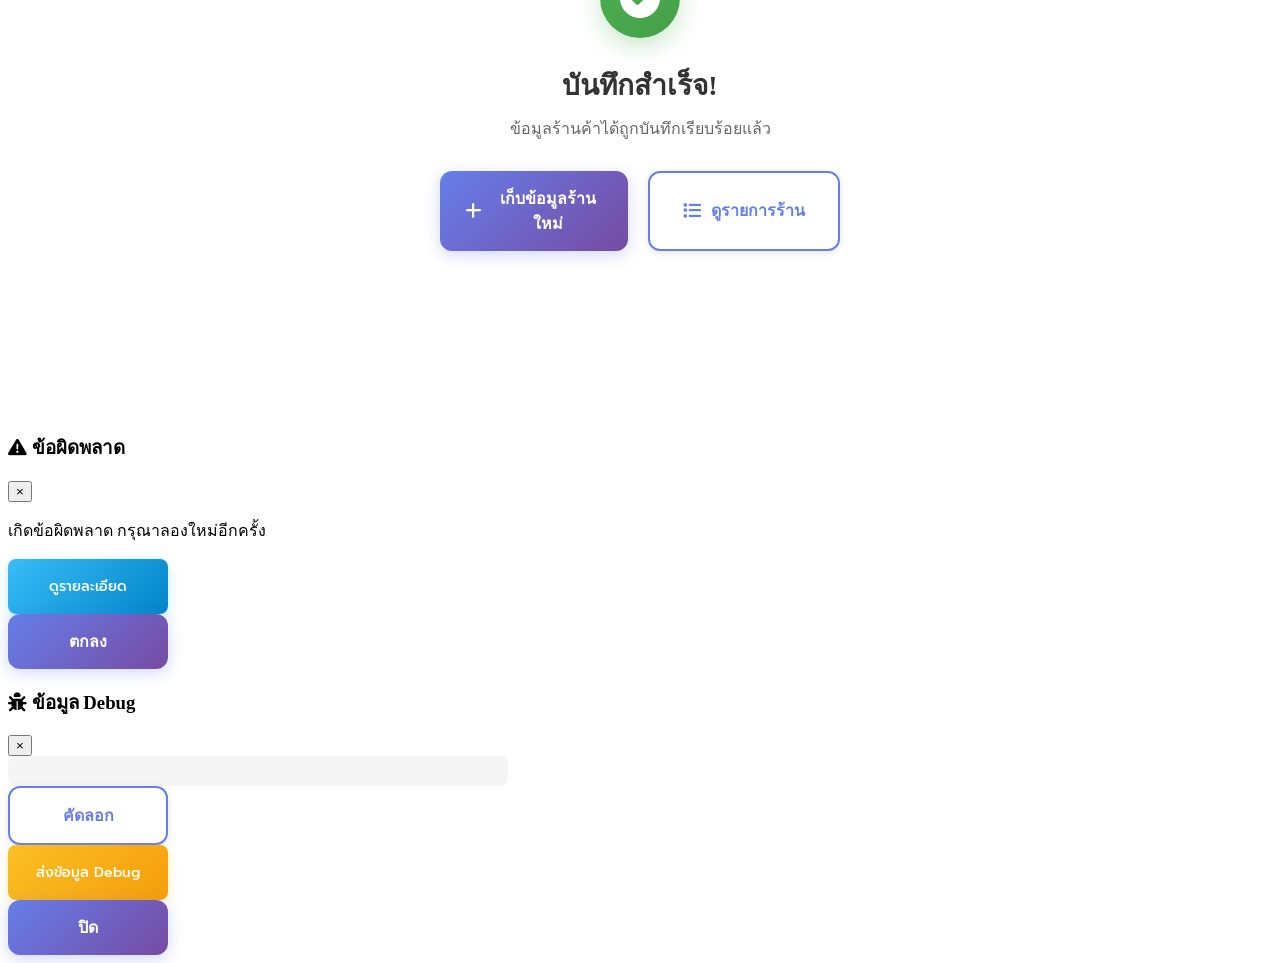
==== commit 1ae182cf: "เพิ่มฟังก์ชันการบันทึกข้อมูล Debug ใน API และปรับปรุง UI ของหน้า liff-app.html โดยเพิ่มปุ่มดูรายละเอ" ====
--- a/crmliff/www/liff-app.html
+++ b/crmliff/www/liff-app.html
@@ -493,6 +493,44 @@
             font-size: 18px;
         }
 
+        .btn-info {
+            background: linear-gradient(135deg, #38bdf8 0%, #0284c7 100%);
+            color: white;
+            border: none;
+            padding: 12px 24px;
+            border-radius: 8px;
+            cursor: pointer;
+            font-family: 'Prompt', sans-serif;
+            font-weight: 500;
+            font-size: 14px;
+            transition: all 0.3s ease;
+            box-shadow: 0 4px 12px rgba(56, 189, 248, 0.3);
+        }
+
+        .btn-info:hover {
+            transform: translateY(-2px);
+            box-shadow: 0 8px 20px rgba(56, 189, 248, 0.4);
+        }
+
+        .btn-warning {
+            background: linear-gradient(135deg, #fbbf24 0%, #f59e0b 100%);
+            color: white;
+            border: none;
+            padding: 12px 24px;
+            border-radius: 8px;
+            cursor: pointer;
+            font-family: 'Prompt', sans-serif;
+            font-weight: 500;
+            font-size: 14px;
+            transition: all 0.3s ease;
+            box-shadow: 0 4px 12px rgba(251, 191, 36, 0.3);
+        }
+
+        .btn-warning:hover {
+            transform: translateY(-2px);
+            box-shadow: 0 8px 20px rgba(251, 191, 36, 0.4);
+        }
+
         /* Close Button */
         .close-btn {
             position: absolute;
@@ -639,7 +677,7 @@
     <div id="loading-screen" class="loading-screen">
         <div class="loading-spinner">
             <div class="spinner"></div>
-            <p>กำลังโหลด...</p>
+            <p id="loading-text">กำลังโหลด...</p>
         </div>
     </div>
 
@@ -890,7 +928,26 @@
                 <p id="error-message">เกิดข้อผิดพลาด กรุณาลองใหม่อีกครั้ง</p>
             </div>
             <div class="modal-footer">
+                <button id="show-debug-btn" class="btn btn-info">ดูรายละเอียด</button>
                 <button id="error-ok-btn" class="btn btn-primary">ตกลง</button>
+            </div>
+        </div>
+    </div>
+
+    <!-- Debug Modal -->
+    <div id="debug-modal" class="modal hidden">
+        <div class="modal-content" style="max-width: 90vw; width: 500px;">
+            <div class="modal-header">
+                <h3><i class="fas fa-bug"></i> ข้อมูล Debug</h3>
+                <button id="close-debug" class="btn-close">&times;</button>
+            </div>
+            <div class="modal-body" style="max-height: 400px; overflow-y: auto;">
+                <div id="debug-content" style="font-family: monospace; font-size: 12px; white-space: pre-wrap; text-align: left; background: #f5f5f5; padding: 15px; border-radius: 8px;"></div>
+            </div>
+            <div class="modal-footer">
+                <button id="copy-debug-btn" class="btn btn-secondary">คัดลอก</button>
+                <button id="send-debug-btn" class="btn btn-warning">ส่งข้อมูล Debug</button>
+                <button id="close-debug-btn" class="btn btn-primary">ปิด</button>
             </div>
         </div>
     </div>
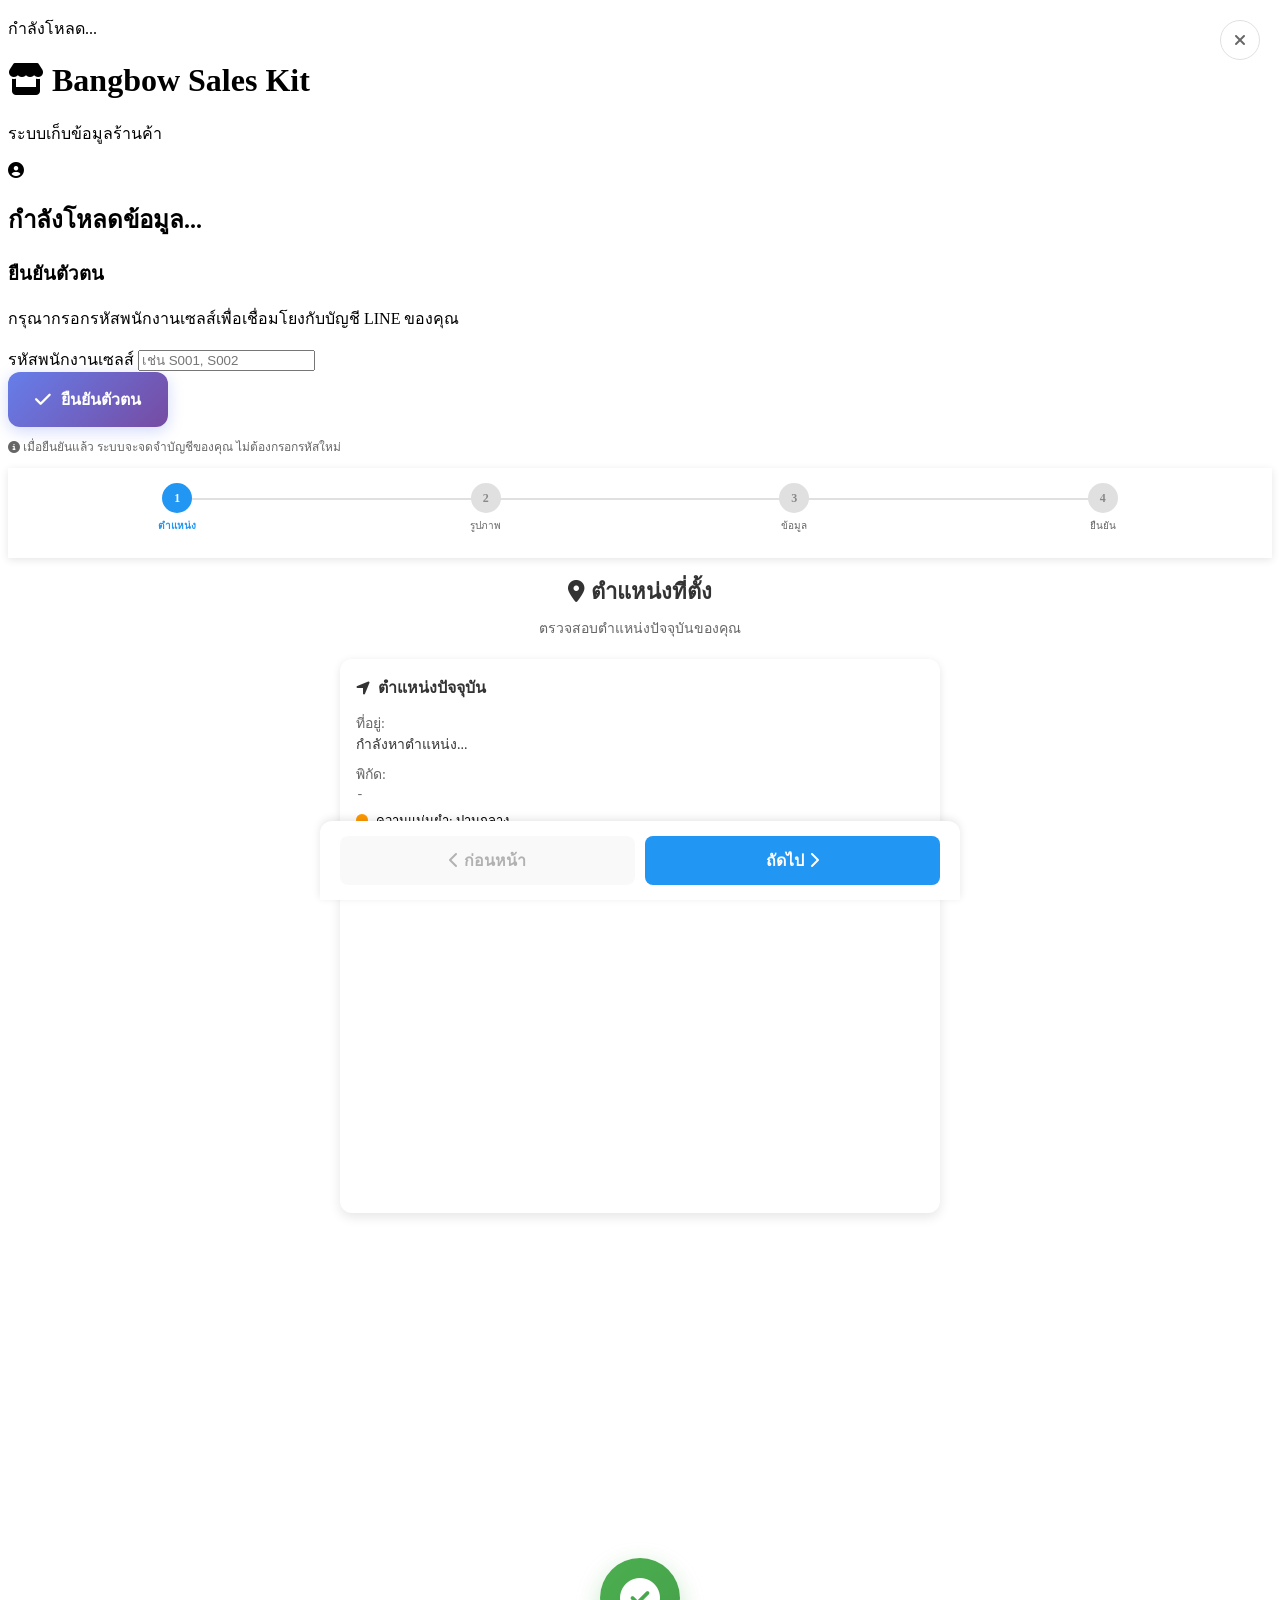
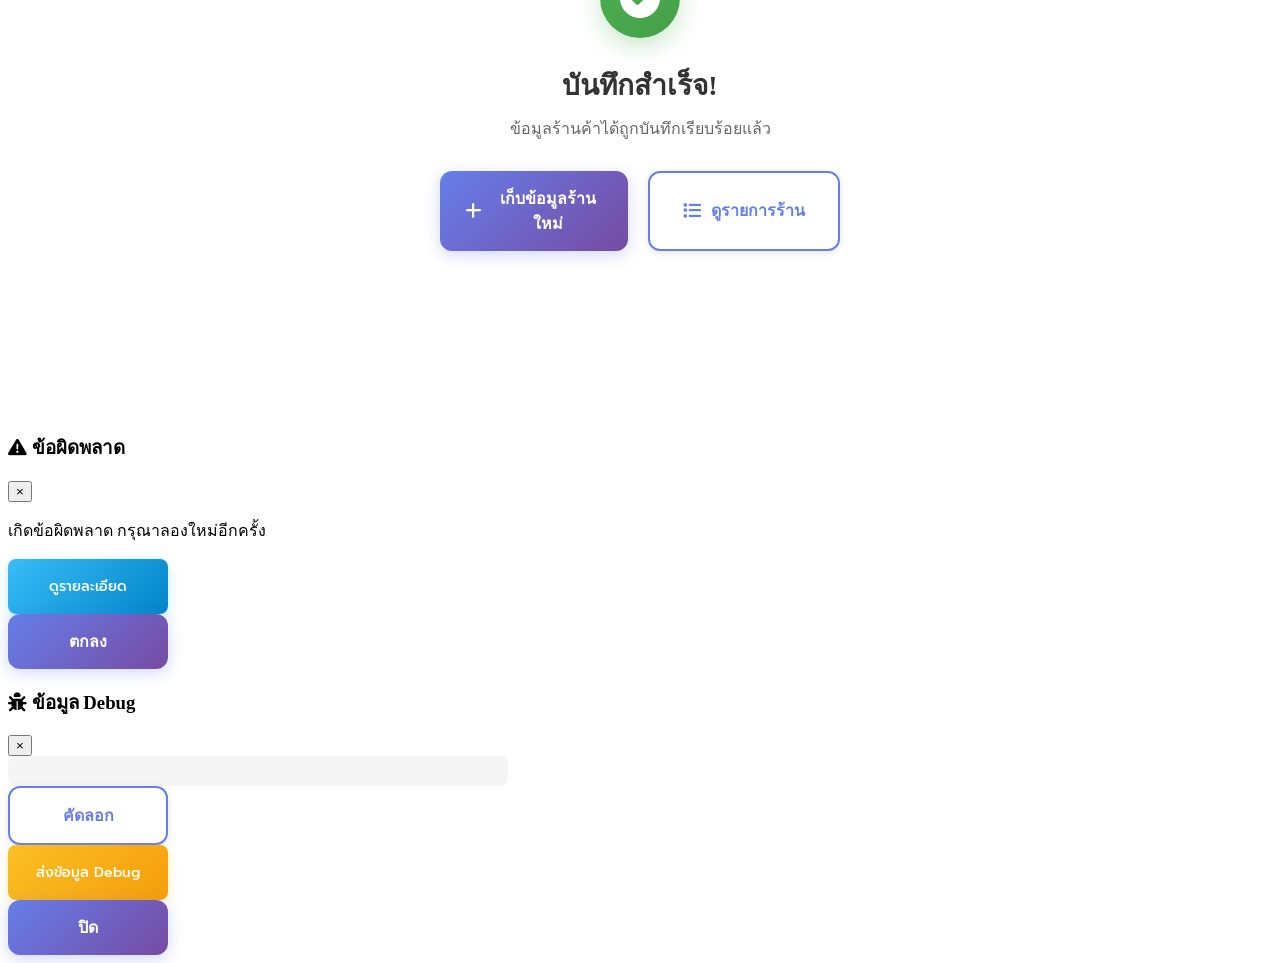
==== commit 57fdc621: "อัปเดตเวอร์ชันของโปรเจกต์เป็น 0.0.4 ปรับปรุงฟังก์ชันการอัปโหลดรูปภาพใน API โดยลดการใช้ ignore_permis" ====
--- a/crmliff/www/liff-app.html
+++ b/crmliff/www/liff-app.html
@@ -956,8 +956,8 @@
     <script src="https://unpkg.com/leaflet@1.9.4/dist/leaflet.js"></script>
     
     <!-- JavaScript -->
-    <script src="/assets/crmliff/js/dev-mock.js?v=1.0.1"></script>
-    <script src="/assets/crmliff/js/common.js?v=1.0.1"></script>
-    <script src="/assets/crmliff/js/liff-app.js?v=1.0.5"></script>
+    <script src="/assets/crmliff/js/dev-mock.js?v=1.0.4"></script>
+    <script src="/assets/crmliff/js/common.js?v=1.0.4"></script>
+    <script src="/assets/crmliff/js/liff-app.js?v=1.0.4"></script>
 </body>
 </html> 
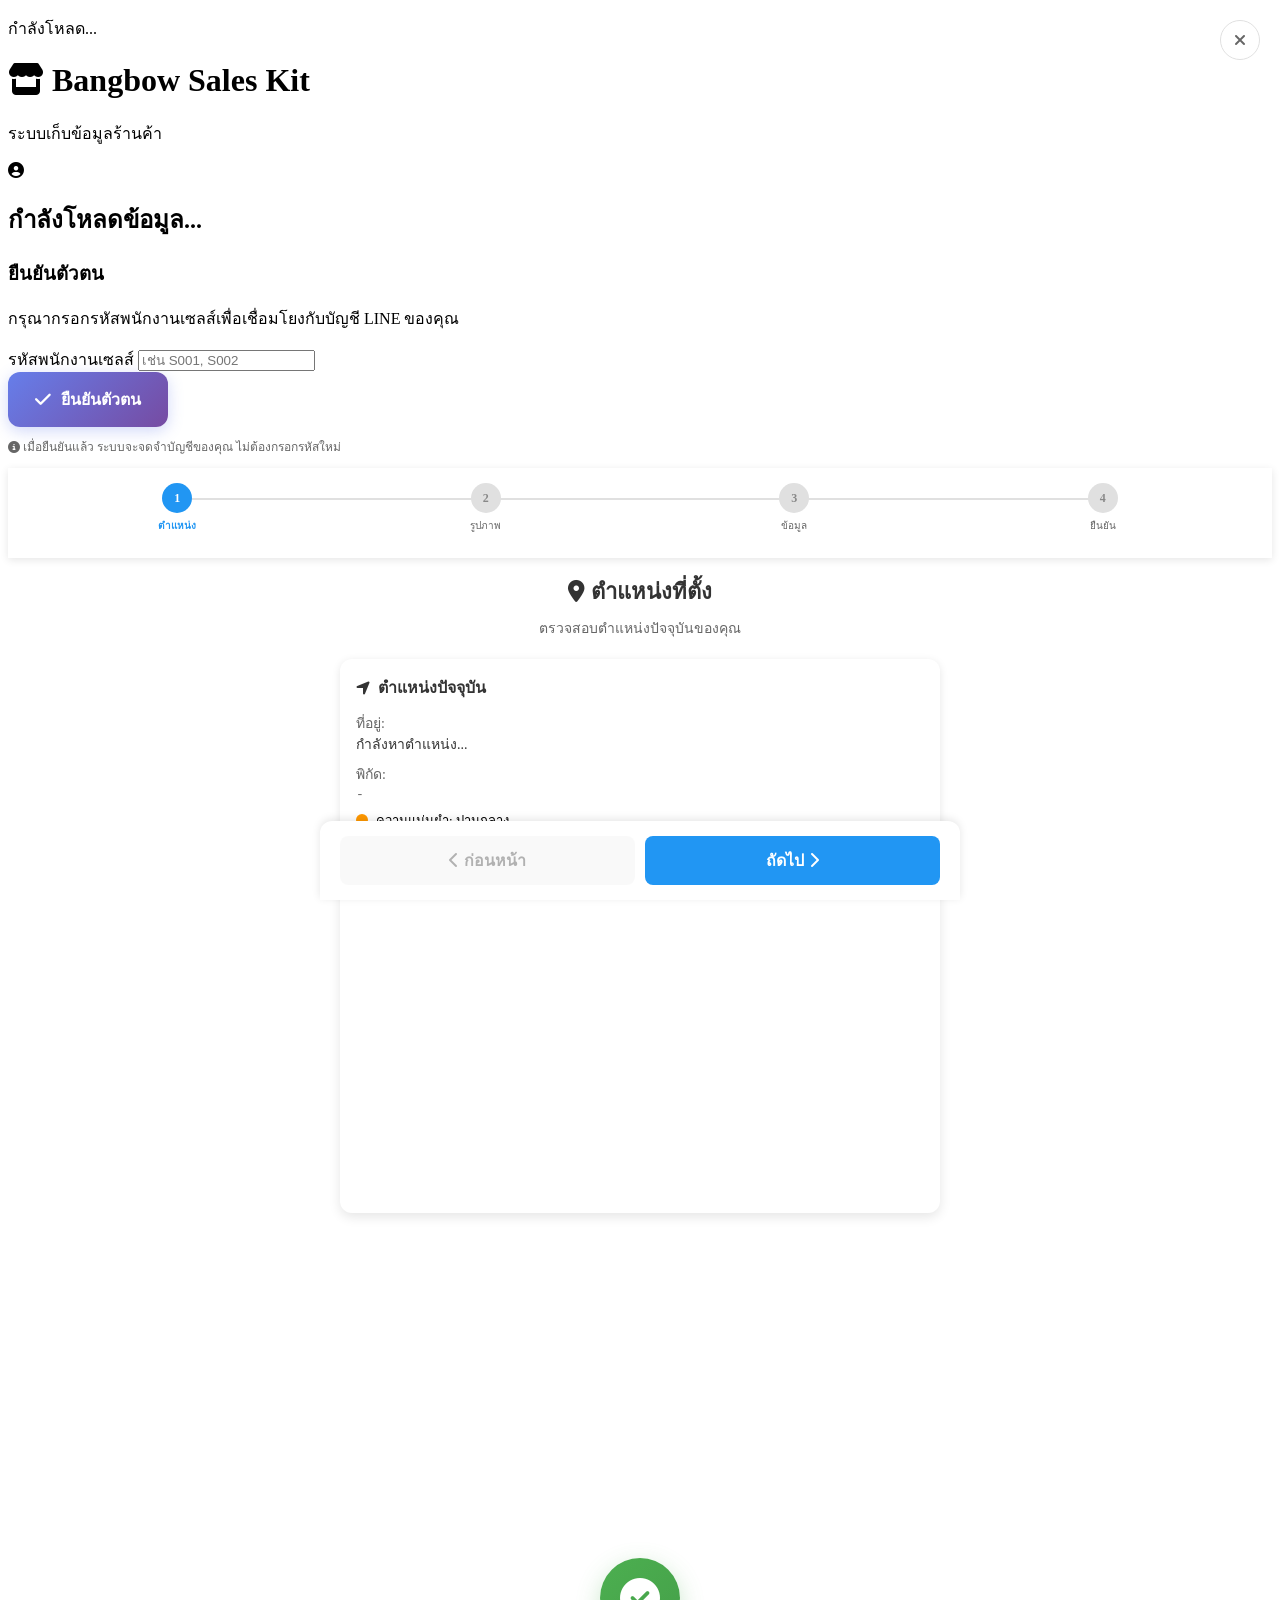
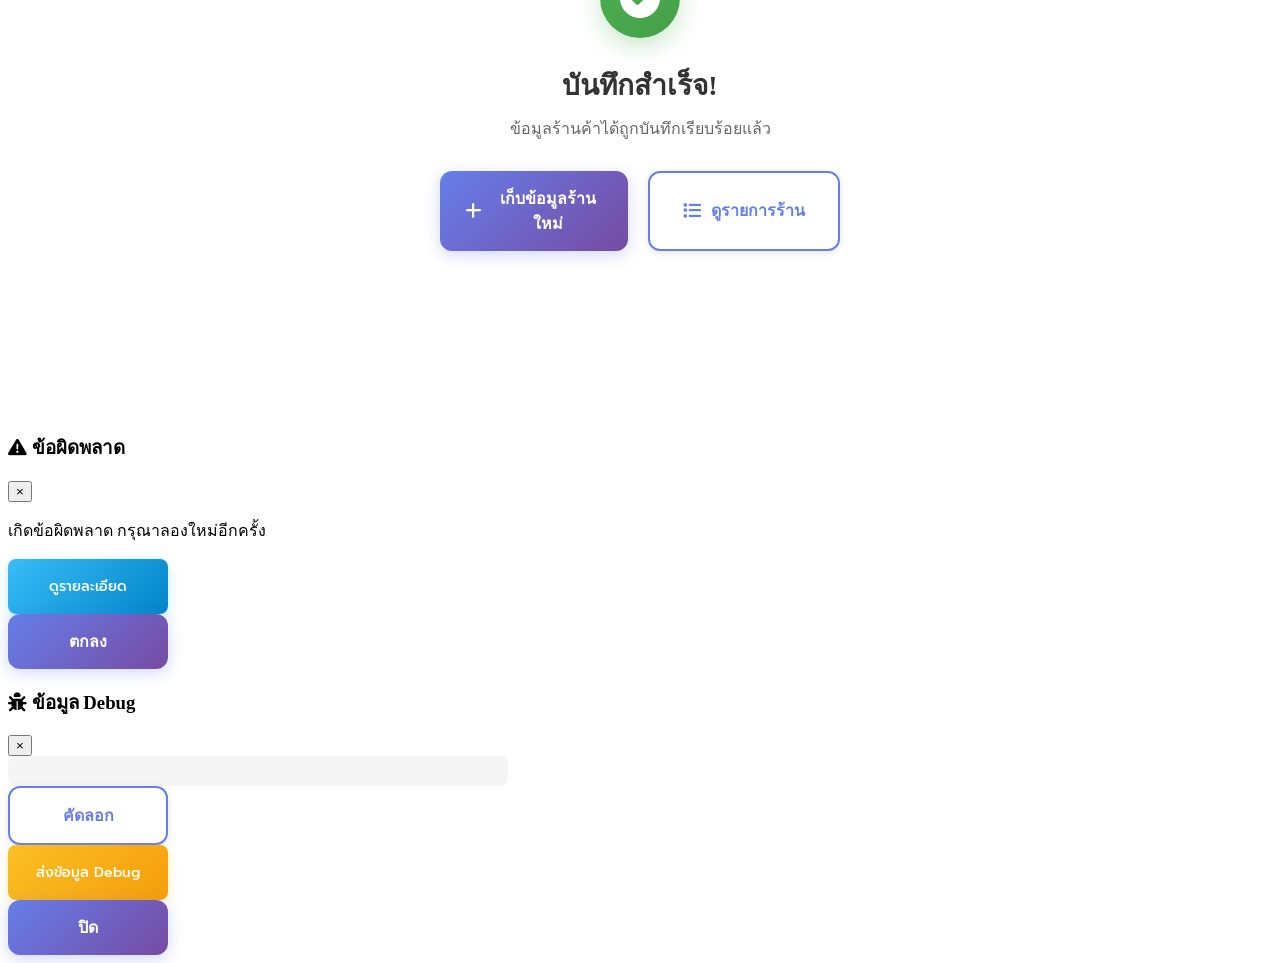
==== commit 33e54977: "อัปเดตเวอร์ชันของโปรเจกต์เป็น 0.0.5 และปรับปรุงเวอร์ชันของสคริปต์ JavaScript ในหน้า liff-app.html, l" ====
--- a/crmliff/www/liff-app.html
+++ b/crmliff/www/liff-app.html
@@ -956,8 +956,8 @@
     <script src="https://unpkg.com/leaflet@1.9.4/dist/leaflet.js"></script>
     
     <!-- JavaScript -->
-    <script src="/assets/crmliff/js/dev-mock.js?v=1.0.4"></script>
-    <script src="/assets/crmliff/js/common.js?v=1.0.4"></script>
-    <script src="/assets/crmliff/js/liff-app.js?v=1.0.4"></script>
+    <script src="/assets/crmliff/js/dev-mock.js?v=1.0.5"></script>
+    <script src="/assets/crmliff/js/common.js?v=1.0.5"></script>
+    <script src="/assets/crmliff/js/liff-app.js?v=1.0.5"></script>
 </body>
 </html> 
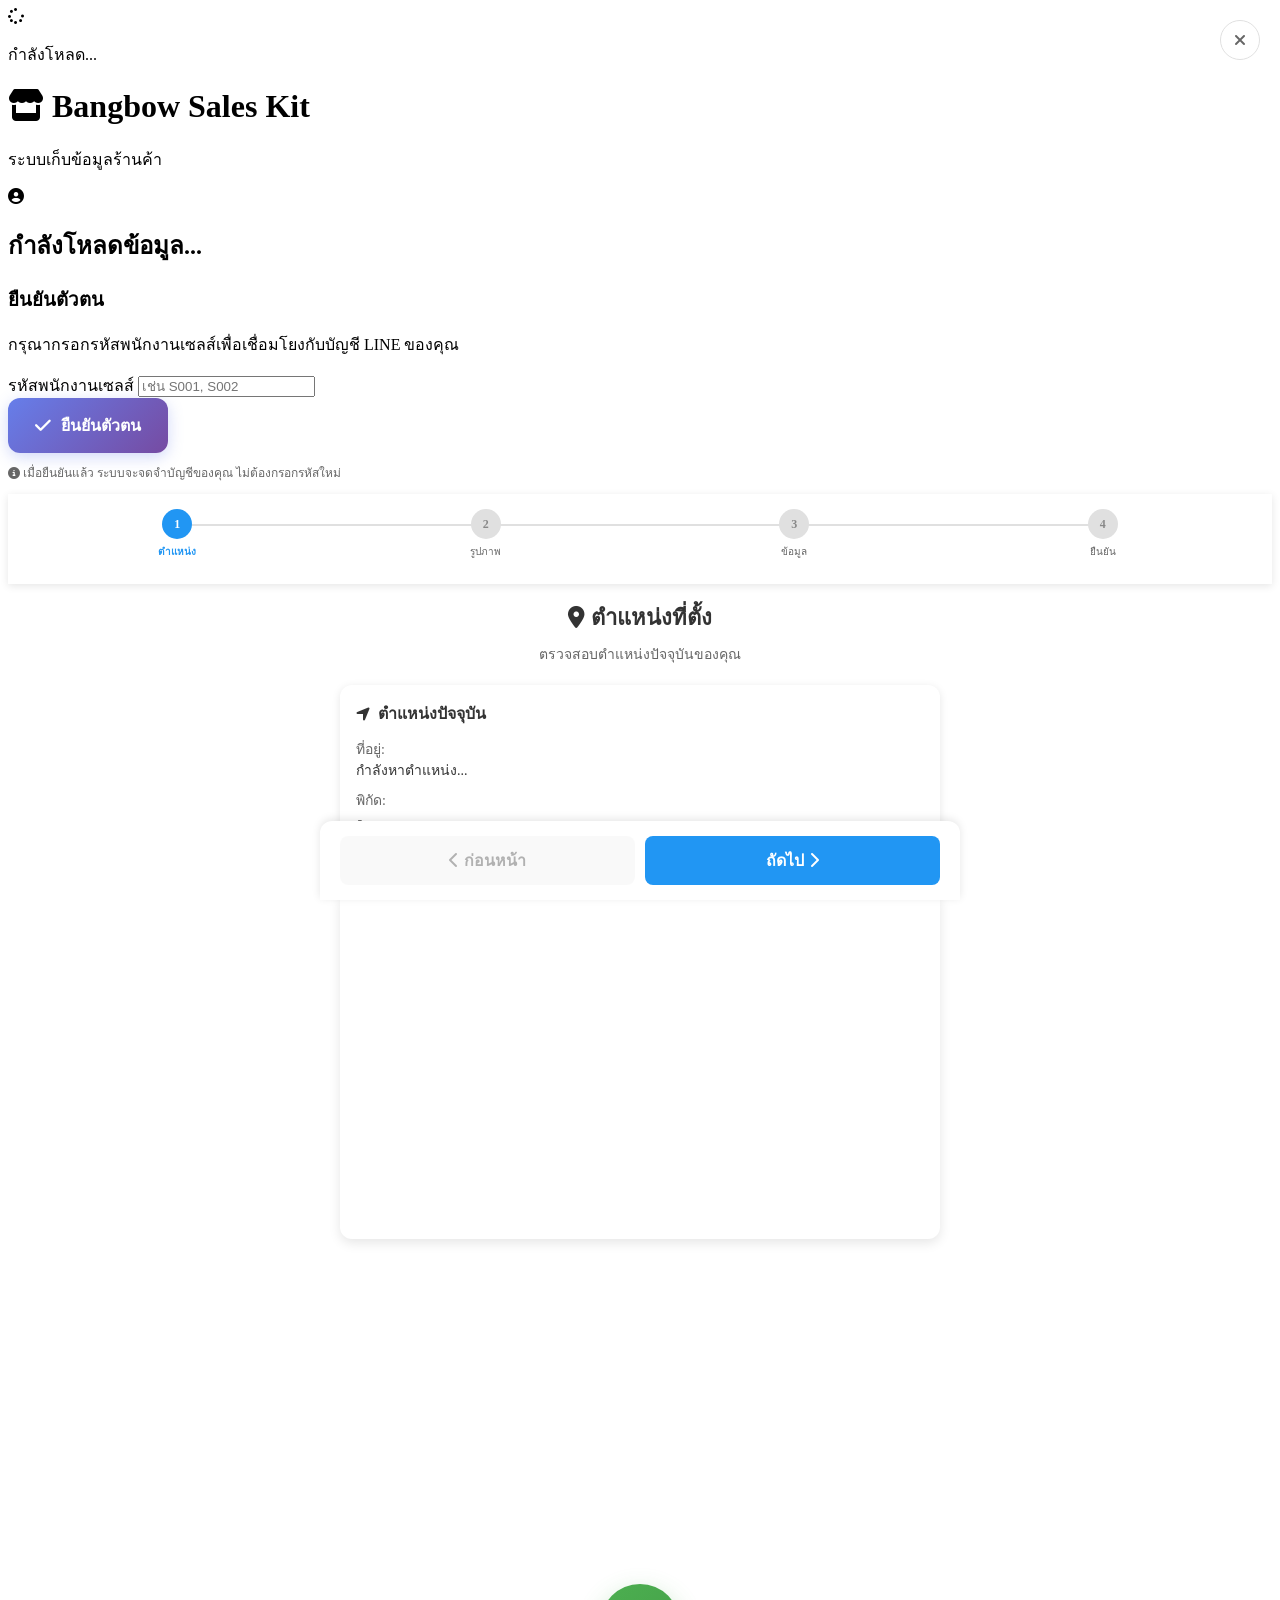
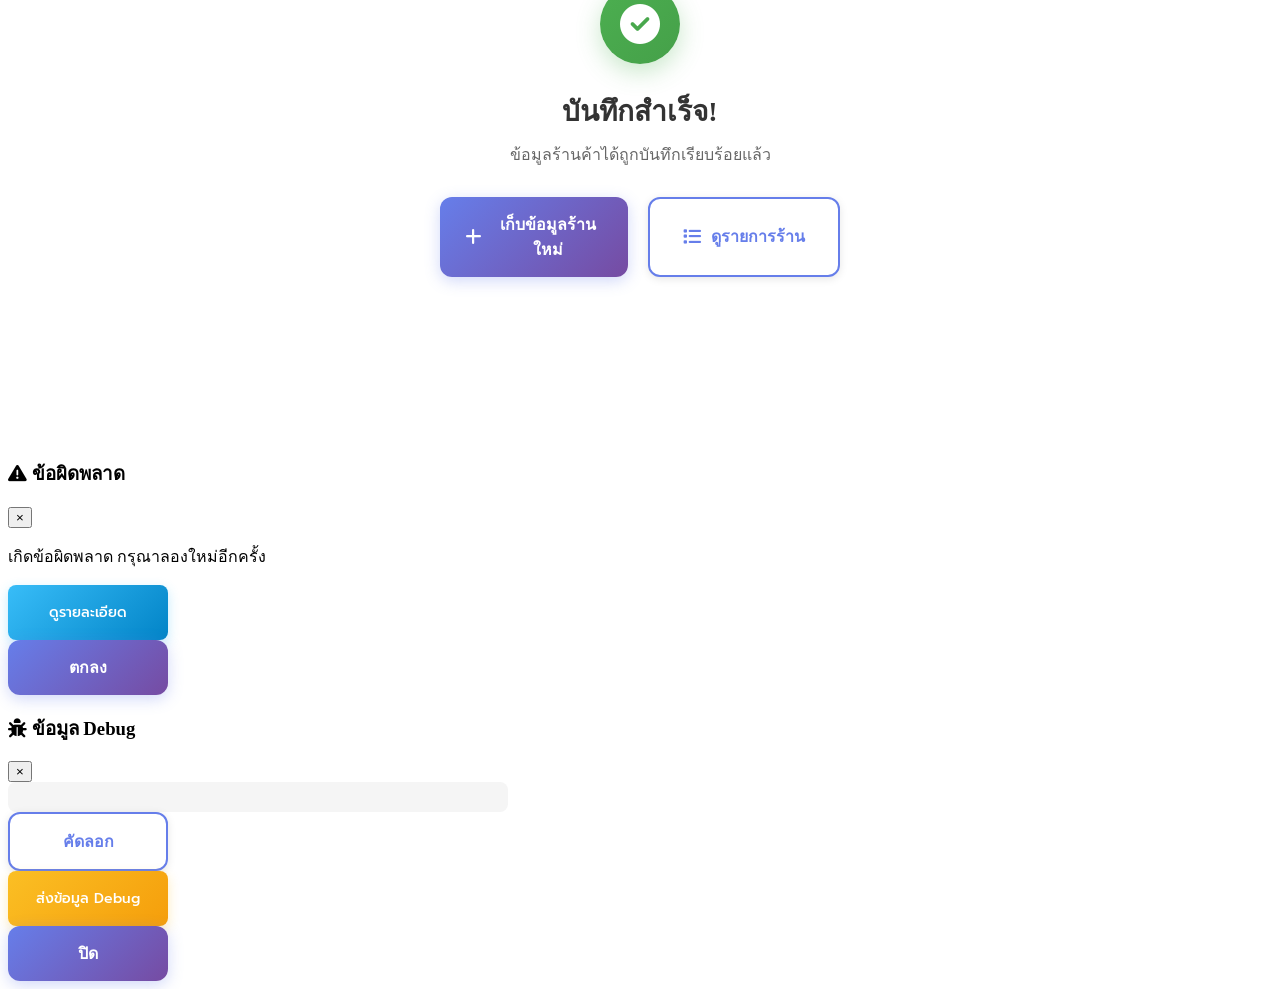
==== commit a5d6825e: "อัปเดตเวอร์ชันโปรเจกต์เป็น 0.0.8 ปรับปรุง UI ของสถานะการโหลดในหน้า liff-app.html, list-store.html แล" ====
--- a/crmliff/www/liff-app.html
+++ b/crmliff/www/liff-app.html
@@ -676,7 +676,7 @@
     <!-- Loading Screen -->
     <div id="loading-screen" class="loading-screen">
         <div class="loading-spinner">
-            <div class="spinner"></div>
+            <i class="fas fa-spinner fa-spin"></i>
             <p id="loading-text">กำลังโหลด...</p>
         </div>
     </div>
@@ -801,7 +801,10 @@
                 <div class="store-type-grid" id="store-type-grid">
                     <!-- Store types will be loaded dynamically from API -->
                     <div style="grid-column: 1 / -1; text-align: center; padding: 20px; color: #666;">
-                        <i class="fas fa-spinner fa-spin"></i> กำลังโหลดประเภทร้าน...
+                        <div class="loading-spinner">
+                            <i class="fas fa-spinner fa-spin"></i>
+                            <p>กำลังโหลดประเภทร้าน...</p>
+                        </div>
                     </div>
                 </div>
             </div>
@@ -956,8 +959,8 @@
     <script src="https://unpkg.com/leaflet@1.9.4/dist/leaflet.js"></script>
     
     <!-- JavaScript -->
-    <script src="/assets/crmliff/js/dev-mock.js?v=1.0.5"></script>
-    <script src="/assets/crmliff/js/common.js?v=1.0.5"></script>
-    <script src="/assets/crmliff/js/liff-app.js?v=1.0.5"></script>
+    <script src="/assets/crmliff/js/dev-mock.js?v=1.0.8"></script>
+    <script src="/assets/crmliff/js/common.js?v=1.0.8"></script>
+    <script src="/assets/crmliff/js/liff-app.js?v=1.0.8"></script>
 </body>
 </html> 
